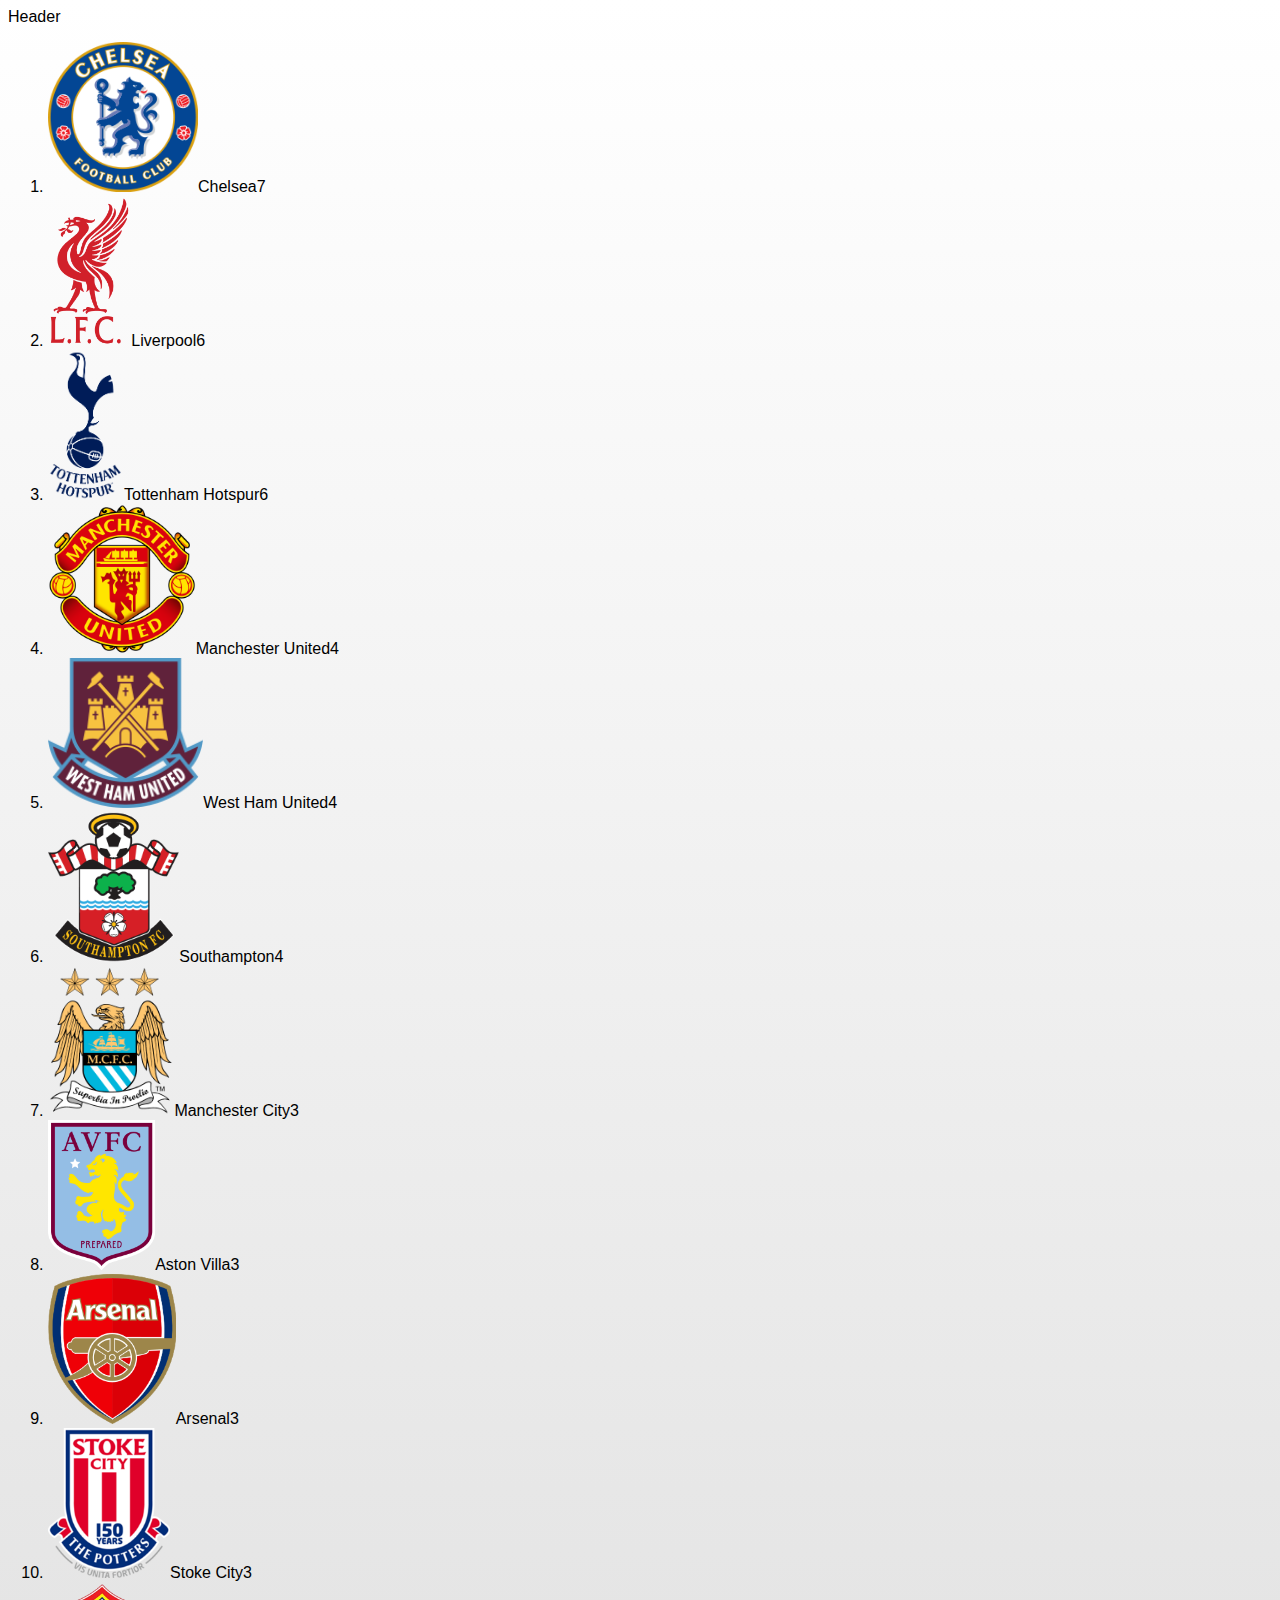
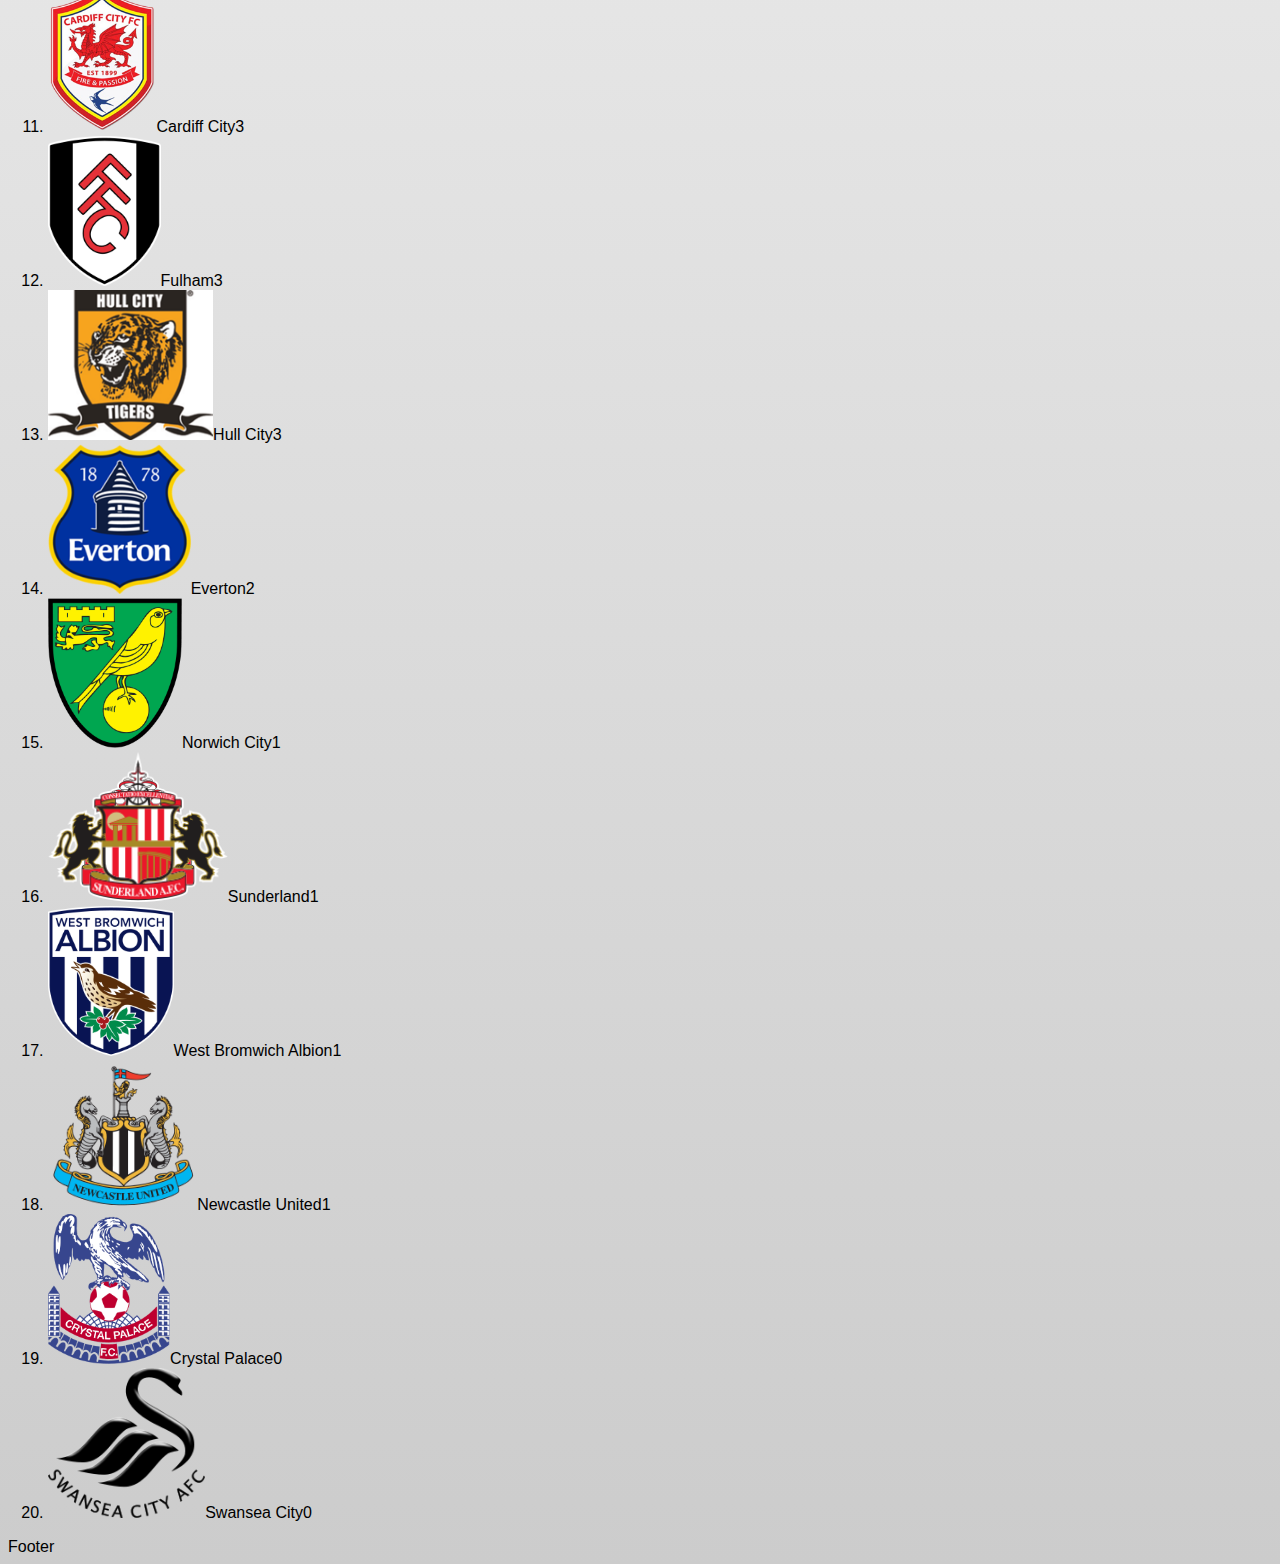
==== noko.html @ 5f419aff "ERB template set up and image assets added" ====
<!DOCTYPE html>

<html>
<head>
    <title>Current Standings: EPL</title>
    <link href="style.css" rel="stylesheet" type="text/css">
</head>

<body>
  
        <header>
        Header
        </header>

        <ol class="teams">
        
        <li class="champions"><img src="images_assets/chelsea.png" height="150px"><div="teamname">Chelsea</div><div="teampoints">7</li>
        
        <li class="champions"><img src="images_assets/liverpool.png" height="150px"><div="teamname">Liverpool</div><div="teampoints">6</li>
        
        <li class="champions"><img src="images_assets/tottenham hotspur.png" height="150px"><div="teamname">Tottenham Hotspur</div><div="teampoints">6</li>
        
        <li class="champions"><img src="images_assets/manchester united.png" height="150px"><div="teamname">Manchester United</div><div="teampoints">4</li>
        
        <li class="normal"><img src="images_assets/west ham united.png" height="150px"><div="teamname">West Ham United</div><div="teampoints">4</li>
        
        <li class="normal"><img src="images_assets/southampton.png" height="150px"><div="teamname">Southampton</div><div="teampoints">4</li>
        
        <li class="normal"><img src="images_assets/manchester city.png" height="150px"><div="teamname">Manchester City</div><div="teampoints">3</li>
        
        <li class="normal"><img src="images_assets/aston villa.png" height="150px"><div="teamname">Aston Villa</div><div="teampoints">3</li>
        
        <li class="normal"><img src="images_assets/arsenal.png" height="150px"><div="teamname">Arsenal</div><div="teampoints">3</li>
        
        <li class="normal"><img src="images_assets/stoke city.png" height="150px"><div="teamname">Stoke City</div><div="teampoints">3</li>
        
        <li class="normal"><img src="images_assets/cardiff city.png" height="150px"><div="teamname">Cardiff City</div><div="teampoints">3</li>
        
        <li class="normal"><img src="images_assets/fulham.png" height="150px"><div="teamname">Fulham</div><div="teampoints">3</li>
        
        <li class="normal"><img src="images_assets/hull city.png" height="150px"><div="teamname">Hull City</div><div="teampoints">3</li>
        
        <li class="normal"><img src="images_assets/everton.png" height="150px"><div="teamname">Everton</div><div="teampoints">2</li>
        
        <li class="normal"><img src="images_assets/norwich city.png" height="150px"><div="teamname">Norwich City</div><div="teampoints">1</li>
        
        <li class="normal"><img src="images_assets/sunderland.png" height="150px"><div="teamname">Sunderland</div><div="teampoints">1</li>
        
        <li class="normal"><img src="images_assets/west bromwich albion.png" height="150px"><div="teamname">West Bromwich Albion</div><div="teampoints">1</li>
        
        <li class="relegation"><img src="images_assets/newcastle united.png" height="150px"><div="teamname">Newcastle United</div><div="teampoints">1</li>
        
        <li class="relegation"><img src="images_assets/crystal palace.png" height="150px"><div="teamname">Crystal Palace</div><div="teampoints">0</li>
        
        <li class="relegation"><img src="images_assets/swansea city.png" height="150px"><div="teamname">Swansea City</div><div="teampoints">0</li>
        
        </ol>

        <footer>
        Footer
        </footer>
    
    
   
</body>
</html>
---- style.css ----
@import url(http://fonts.googleapis.com/css?family=Bubbler+One);

@import url(http://fonts.googleapis.com/css?family=Habibi);
/*imports*/
/*fonts*/
/*colors*/
/*mixins*/
.clear {
  clear: both;
}
/*some defaults*/
h1 {
  font-size: 42px;
  font-weight: bold;
}
h2 {
  font-size: 32px;
  font-weight: bold;
}
h3 {
  font-size: 22px;
  font-weight: bold;
}
h4 {
  font-size: 16px;
  font-weight: bold;
}
a {
  color: black;
  text-decoration: none;
}
a:hover {
  color: #4f393d;
}
ul {
  list-style-type: none;
}
/*our LESS*/
body {
  font-family: Helvetica, Arial, sans-serif;
  background-image: -moz-linear-gradient(top, #ffffff, #cccccc);
  background-image: -webkit-gradient(linear, left top, left bottom, from(#ffffff), to(#cccccc));
  background-image: -webkit-linear-gradient(top, #ffffff, #cccccc);
}
/*sidetabs*/
.sidetab {
  position: fixed;
  left: -200px;
  top: 50%;
  margin-top: 00px;
  transform: rotate(-90deg);
  -webkit-transform: rotate(-90deg);
  -moz-transform: rotate(-90deg);
  -o-transform: rotate(-90deg);
  -ms-transform: rotate(-90deg);
  filter: progid:DXImageTransform.Microsoft.BasicImage(rotation=3);
}
/* fancy schmancy transitions */
a {
  -webkit-transition-property: all;
  -webkit-transition-duration: 200ms;
  -webkit-transition-timing-function: linear, ease-in;
  -moz-transition-property: all;
  -moz-transition-duration: 200ms;
  -moz-transition-timing-function: linear, ease-in;
  -o-transition-property: color, text;
  -o-transition-duration: 200ms;
  -o-transition-timing-function: linear, ease-in;
}
/*sliding tab styling*/
#slideOut {
  position: fixed;
  width: 270px;
  height: 180px;
  top: 45%;
  left: -230px;
}
#slideClick {
  float: right;
  height: 180px;
  width: 40px;
  background: #b6c9ab;
  -webkit-border-radius: 0px 10px 10px 0px;
  -webkit-background-clip: padding-box;
  -moz-border-radius: 0px 10px 10px 0px;
  -moz-background-clip: padding;
  border-radius: 0px 10px 10px 0px;
  background-clip: padding-box;
}
#slideContent {
  background: #989d8a;
  width: 220px;
  height: 150px;
  padding: 30px 0 0 10px;
  float: left;
}
#tabtitle {
  color: #4f393d;
  width: 200px;
  margin-left: -85px;
  font-family: 'Habibi', Georgia, serif;
  transform: rotate(-90deg);
  -webkit-transform: rotate(-90deg);
  -moz-transform: rotate(-90deg);
  -o-transform: rotate(-90deg);
  -ms-transform: rotate(-90deg);
  filter: progid:DXImageTransform.Microsoft.BasicImage(rotation=3);
}
.infoicon {
  -webkit-opacity: 0.5;
  -moz-opacity: 0.5;
  opacity: 0.5;
}
.infoicon:hover {
  -webkit-opacity: 1;
  -moz-opacity: 1;
  opacity: 1;
}
.infoicon:first-child,
.infoicon:last-child {
  margin-left: 15px;
}
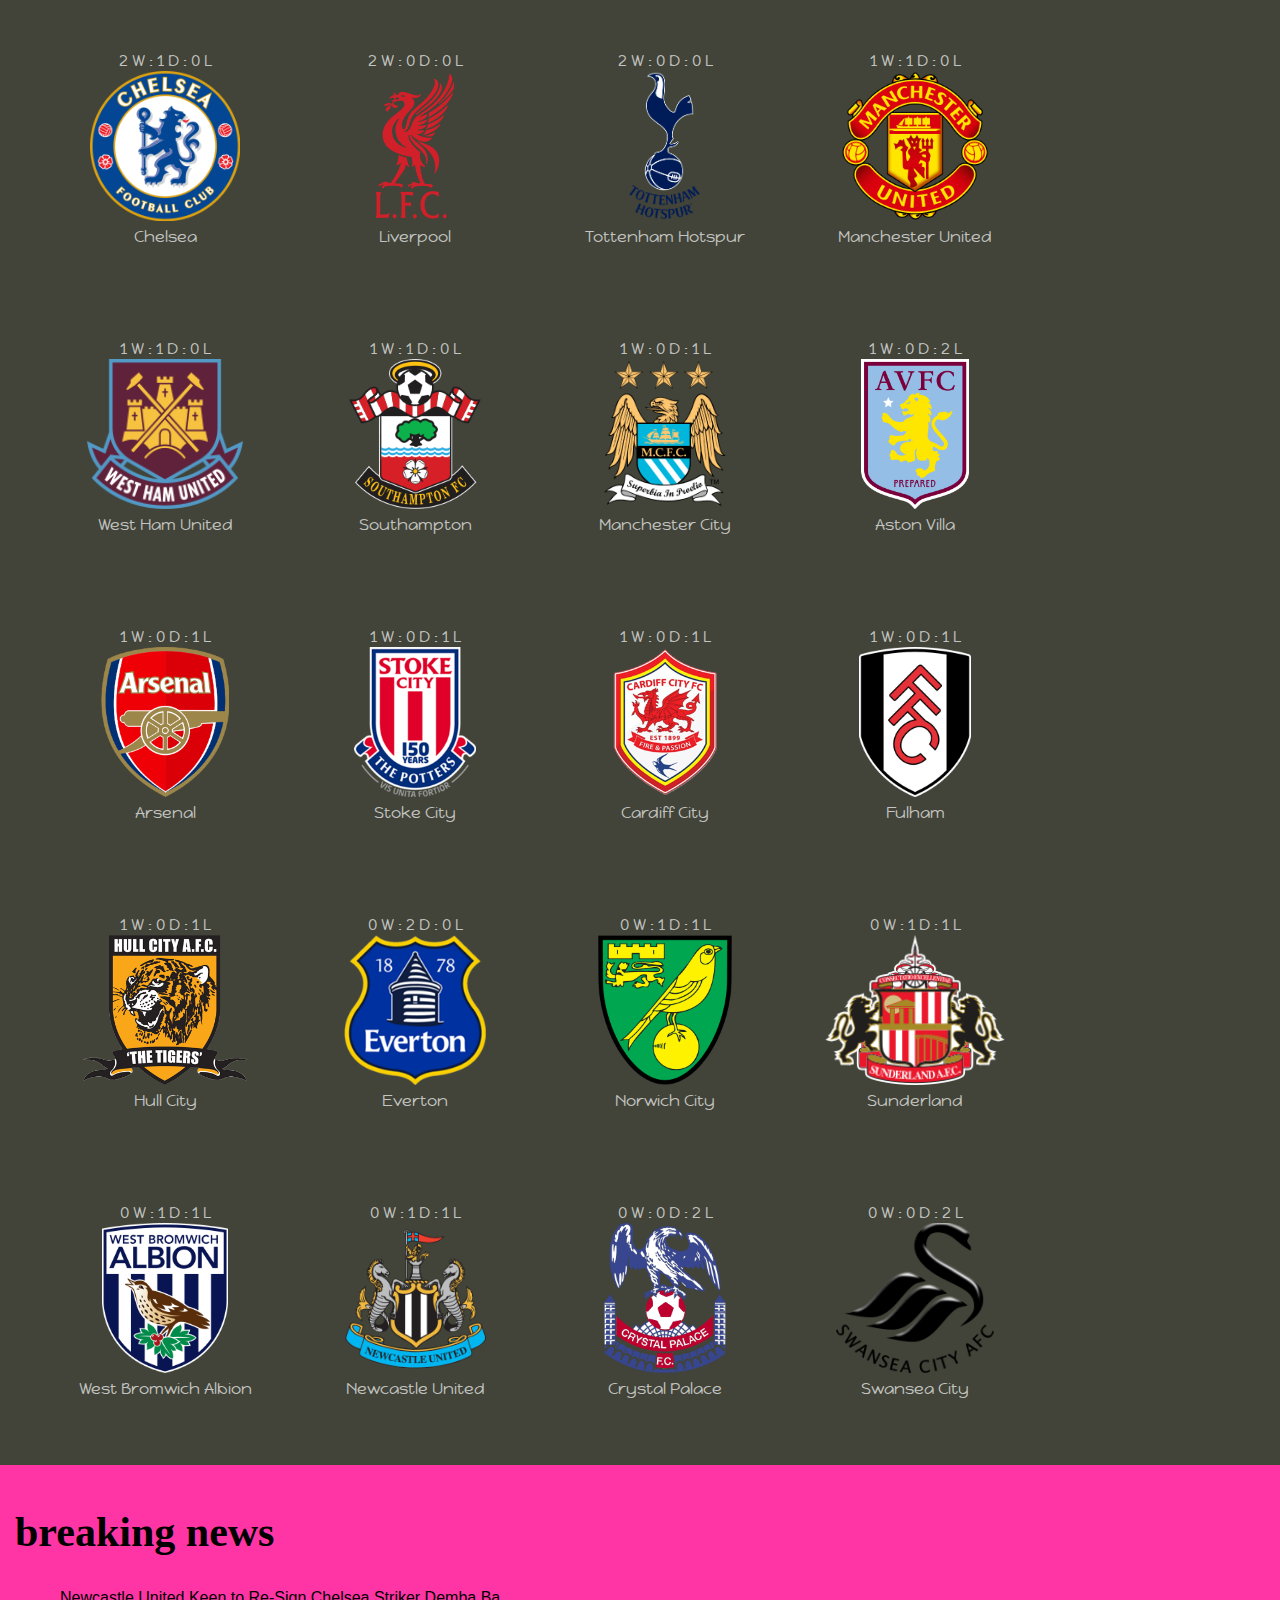
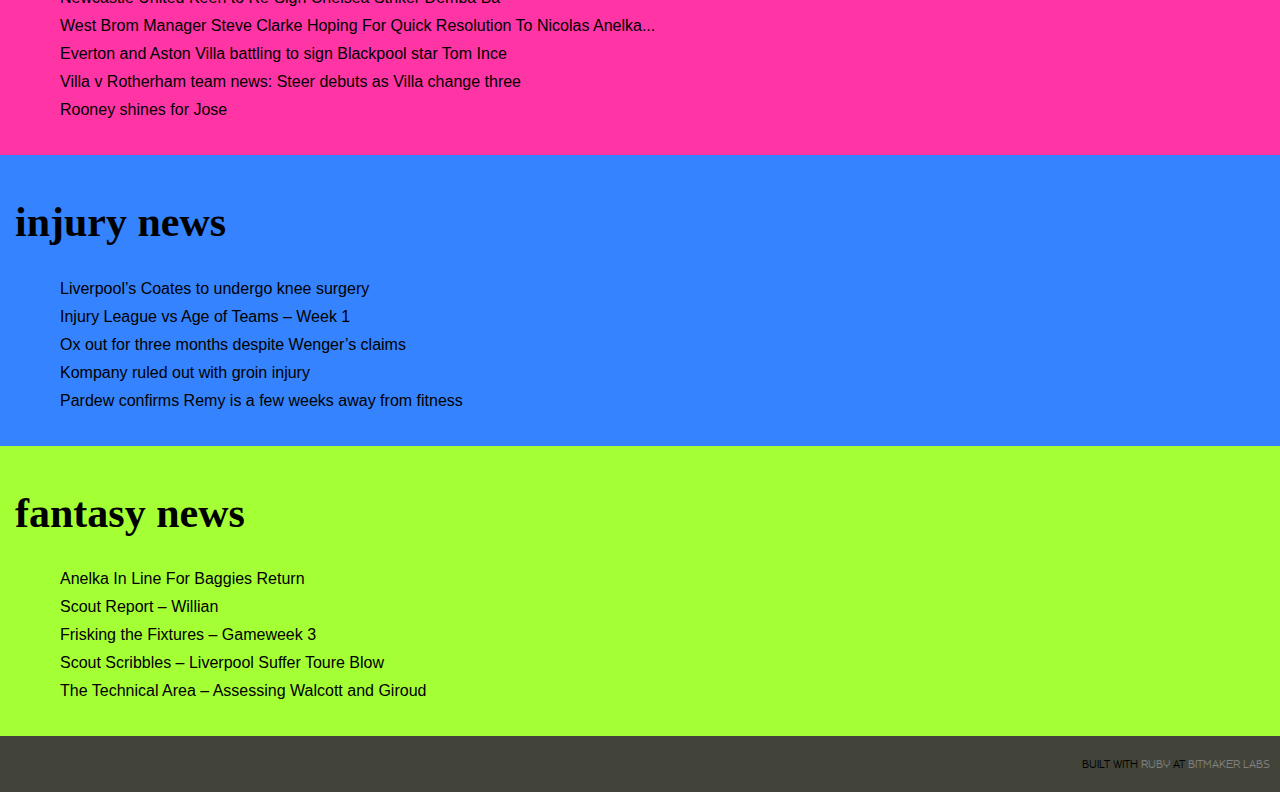
==== commit 6a1a19a4: "cleaned up HTML/CSS, need to refactor Ruby code" ====
--- a/noko.html
+++ b/noko.html
@@ -2,66 +2,328 @@
 
 <html>
 <head>
+
+    <meta http-equiv="Content-Type" content="text/html; charset=UTF-8" />
     <title>Current Standings: EPL</title>
+    <link rel="stylesheet" href="colorbox.css" />
+    <link rel="stylesheet" href="css/main.css">
     <link href="style.css" rel="stylesheet" type="text/css">
 </head>
 
 <body>
-  
-        <header>
-        Header
-        </header>
-
+    <div id="teamcontainer">
         <ol class="teams">
         
-        <li class="champions"><img src="images_assets/chelsea.png" height="150px"><div="teamname">Chelsea</div><div="teampoints">7</li>
-        
-        <li class="champions"><img src="images_assets/liverpool.png" height="150px"><div="teamname">Liverpool</div><div="teampoints">6</li>
-        
-        <li class="champions"><img src="images_assets/tottenham hotspur.png" height="150px"><div="teamname">Tottenham Hotspur</div><div="teampoints">6</li>
-        
-        <li class="champions"><img src="images_assets/manchester united.png" height="150px"><div="teamname">Manchester United</div><div="teampoints">4</li>
-        
-        <li class="normal"><img src="images_assets/west ham united.png" height="150px"><div="teamname">West Ham United</div><div="teampoints">4</li>
-        
-        <li class="normal"><img src="images_assets/southampton.png" height="150px"><div="teamname">Southampton</div><div="teampoints">4</li>
-        
-        <li class="normal"><img src="images_assets/manchester city.png" height="150px"><div="teamname">Manchester City</div><div="teampoints">3</li>
-        
-        <li class="normal"><img src="images_assets/aston villa.png" height="150px"><div="teamname">Aston Villa</div><div="teampoints">3</li>
-        
-        <li class="normal"><img src="images_assets/arsenal.png" height="150px"><div="teamname">Arsenal</div><div="teampoints">3</li>
-        
-        <li class="normal"><img src="images_assets/stoke city.png" height="150px"><div="teamname">Stoke City</div><div="teampoints">3</li>
-        
-        <li class="normal"><img src="images_assets/cardiff city.png" height="150px"><div="teamname">Cardiff City</div><div="teampoints">3</li>
-        
-        <li class="normal"><img src="images_assets/fulham.png" height="150px"><div="teamname">Fulham</div><div="teampoints">3</li>
-        
-        <li class="normal"><img src="images_assets/hull city.png" height="150px"><div="teamname">Hull City</div><div="teampoints">3</li>
-        
-        <li class="normal"><img src="images_assets/everton.png" height="150px"><div="teamname">Everton</div><div="teampoints">2</li>
-        
-        <li class="normal"><img src="images_assets/norwich city.png" height="150px"><div="teamname">Norwich City</div><div="teampoints">1</li>
-        
-        <li class="normal"><img src="images_assets/sunderland.png" height="150px"><div="teamname">Sunderland</div><div="teampoints">1</li>
-        
-        <li class="normal"><img src="images_assets/west bromwich albion.png" height="150px"><div="teamname">West Bromwich Albion</div><div="teampoints">1</li>
-        
-        <li class="relegation"><img src="images_assets/newcastle united.png" height="150px"><div="teamname">Newcastle United</div><div="teampoints">1</li>
-        
-        <li class="relegation"><img src="images_assets/crystal palace.png" height="150px"><div="teamname">Crystal Palace</div><div="teampoints">0</li>
-        
-        <li class="relegation"><img src="images_assets/swansea city.png" height="150px"><div="teamname">Swansea City</div><div="teampoints">0</li>
+            <li class="champions">
+            <div class="teamrecord">2 W : 1 D : 0 L  </div>
+            <img src="images/chelsea.png" height="150px">
+            <div class="teamname">Chelsea</div>
+            <div class="teampoints">7</div>
+            </li>
+            <div class="teampointsgraph"><img src="images/retro-zig-zag-pattern.png" height="50px"><img src="images/retro-zig-zag-pattern.png" height="50px"><img src="images/retro-zig-zag-pattern.png" height="50px"><img src="images/retro-zig-zag-pattern.png" height="50px"><img src="images/retro-zig-zag-pattern.png" height="50px"><img src="images/retro-zig-zag-pattern.png" height="50px"><img src="images/retro-zig-zag-pattern.png" height="50px"></div>
+        
+            <li class="champions">
+            <div class="teamrecord">2 W : 0 D : 0 L  </div>
+            <img src="images/liverpool.png" height="150px">
+            <div class="teamname">Liverpool</div>
+            <div class="teampoints">6</div>
+            </li>
+            <div class="teampointsgraph"><img src="images/retro-zig-zag-pattern.png" height="50px"><img src="images/retro-zig-zag-pattern.png" height="50px"><img src="images/retro-zig-zag-pattern.png" height="50px"><img src="images/retro-zig-zag-pattern.png" height="50px"><img src="images/retro-zig-zag-pattern.png" height="50px"><img src="images/retro-zig-zag-pattern.png" height="50px"></div>
+        
+            <li class="champions">
+            <div class="teamrecord">2 W : 0 D : 0 L  </div>
+            <img src="images/tottenham hotspur.png" height="150px">
+            <div class="teamname">Tottenham Hotspur</div>
+            <div class="teampoints">6</div>
+            </li>
+            <div class="teampointsgraph"><img src="images/retro-zig-zag-pattern.png" height="50px"><img src="images/retro-zig-zag-pattern.png" height="50px"><img src="images/retro-zig-zag-pattern.png" height="50px"><img src="images/retro-zig-zag-pattern.png" height="50px"><img src="images/retro-zig-zag-pattern.png" height="50px"><img src="images/retro-zig-zag-pattern.png" height="50px"></div>
+        
+            <li class="champions">
+            <div class="teamrecord">1 W : 1 D : 0 L  </div>
+            <img src="images/manchester united.png" height="150px">
+            <div class="teamname">Manchester United</div>
+            <div class="teampoints">4</div>
+            </li>
+            <div class="teampointsgraph"><img src="images/retro-zig-zag-pattern.png" height="50px"><img src="images/retro-zig-zag-pattern.png" height="50px"><img src="images/retro-zig-zag-pattern.png" height="50px"><img src="images/retro-zig-zag-pattern.png" height="50px"></div>
+        
+            <li class="normal">
+            <div class="teamrecord">1 W : 1 D : 0 L  </div>
+            <img src="images/west ham united.png" height="150px">
+            <div class="teamname">West Ham United</div>
+            <div class="teampoints">4</div>
+            </li>
+            <div class="teampointsgraph"><img src="images/retro-zig-zag-pattern.png" height="50px"><img src="images/retro-zig-zag-pattern.png" height="50px"><img src="images/retro-zig-zag-pattern.png" height="50px"><img src="images/retro-zig-zag-pattern.png" height="50px"></div>
+        
+            <li class="normal">
+            <div class="teamrecord">1 W : 1 D : 0 L  </div>
+            <img src="images/southampton.png" height="150px">
+            <div class="teamname">Southampton</div>
+            <div class="teampoints">4</div>
+            </li>
+            <div class="teampointsgraph"><img src="images/retro-zig-zag-pattern.png" height="50px"><img src="images/retro-zig-zag-pattern.png" height="50px"><img src="images/retro-zig-zag-pattern.png" height="50px"><img src="images/retro-zig-zag-pattern.png" height="50px"></div>
+        
+            <li class="normal">
+            <div class="teamrecord">1 W : 0 D : 1 L  </div>
+            <img src="images/manchester city.png" height="150px">
+            <div class="teamname">Manchester City</div>
+            <div class="teampoints">3</div>
+            </li>
+            <div class="teampointsgraph"><img src="images/retro-zig-zag-pattern.png" height="50px"><img src="images/retro-zig-zag-pattern.png" height="50px"><img src="images/retro-zig-zag-pattern.png" height="50px"></div>
+        
+            <li class="normal">
+            <div class="teamrecord">1 W : 0 D : 2 L  </div>
+            <img src="images/aston villa.png" height="150px">
+            <div class="teamname">Aston Villa</div>
+            <div class="teampoints">3</div>
+            </li>
+            <div class="teampointsgraph"><img src="images/retro-zig-zag-pattern.png" height="50px"><img src="images/retro-zig-zag-pattern.png" height="50px"><img src="images/retro-zig-zag-pattern.png" height="50px"></div>
+        
+            <li class="normal">
+            <div class="teamrecord">1 W : 0 D : 1 L  </div>
+            <img src="images/arsenal.png" height="150px">
+            <div class="teamname">Arsenal</div>
+            <div class="teampoints">3</div>
+            </li>
+            <div class="teampointsgraph"><img src="images/retro-zig-zag-pattern.png" height="50px"><img src="images/retro-zig-zag-pattern.png" height="50px"><img src="images/retro-zig-zag-pattern.png" height="50px"></div>
+        
+            <li class="normal">
+            <div class="teamrecord">1 W : 0 D : 1 L  </div>
+            <img src="images/stoke city.png" height="150px">
+            <div class="teamname">Stoke City</div>
+            <div class="teampoints">3</div>
+            </li>
+            <div class="teampointsgraph"><img src="images/retro-zig-zag-pattern.png" height="50px"><img src="images/retro-zig-zag-pattern.png" height="50px"><img src="images/retro-zig-zag-pattern.png" height="50px"></div>
+        
+            <li class="normal">
+            <div class="teamrecord">1 W : 0 D : 1 L  </div>
+            <img src="images/cardiff city.png" height="150px">
+            <div class="teamname">Cardiff City</div>
+            <div class="teampoints">3</div>
+            </li>
+            <div class="teampointsgraph"><img src="images/retro-zig-zag-pattern.png" height="50px"><img src="images/retro-zig-zag-pattern.png" height="50px"><img src="images/retro-zig-zag-pattern.png" height="50px"></div>
+        
+            <li class="normal">
+            <div class="teamrecord">1 W : 0 D : 1 L  </div>
+            <img src="images/fulham.png" height="150px">
+            <div class="teamname">Fulham</div>
+            <div class="teampoints">3</div>
+            </li>
+            <div class="teampointsgraph"><img src="images/retro-zig-zag-pattern.png" height="50px"><img src="images/retro-zig-zag-pattern.png" height="50px"><img src="images/retro-zig-zag-pattern.png" height="50px"></div>
+        
+            <li class="normal">
+            <div class="teamrecord">1 W : 0 D : 1 L  </div>
+            <img src="images/hull city.png" height="150px">
+            <div class="teamname">Hull City</div>
+            <div class="teampoints">3</div>
+            </li>
+            <div class="teampointsgraph"><img src="images/retro-zig-zag-pattern.png" height="50px"><img src="images/retro-zig-zag-pattern.png" height="50px"><img src="images/retro-zig-zag-pattern.png" height="50px"></div>
+        
+            <li class="normal">
+            <div class="teamrecord">0 W : 2 D : 0 L  </div>
+            <img src="images/everton.png" height="150px">
+            <div class="teamname">Everton</div>
+            <div class="teampoints">2</div>
+            </li>
+            <div class="teampointsgraph"><img src="images/retro-zig-zag-pattern.png" height="50px"><img src="images/retro-zig-zag-pattern.png" height="50px"></div>
+        
+            <li class="normal">
+            <div class="teamrecord">0 W : 1 D : 1 L  </div>
+            <img src="images/norwich city.png" height="150px">
+            <div class="teamname">Norwich City</div>
+            <div class="teampoints">1</div>
+            </li>
+            <div class="teampointsgraph"><img src="images/retro-zig-zag-pattern.png" height="50px"></div>
+        
+            <li class="normal">
+            <div class="teamrecord">0 W : 1 D : 1 L  </div>
+            <img src="images/sunderland.png" height="150px">
+            <div class="teamname">Sunderland</div>
+            <div class="teampoints">1</div>
+            </li>
+            <div class="teampointsgraph"><img src="images/retro-zig-zag-pattern.png" height="50px"></div>
+        
+            <li class="normal">
+            <div class="teamrecord">0 W : 1 D : 1 L  </div>
+            <img src="images/west bromwich albion.png" height="150px">
+            <div class="teamname">West Bromwich Albion</div>
+            <div class="teampoints">1</div>
+            </li>
+            <div class="teampointsgraph"><img src="images/retro-zig-zag-pattern.png" height="50px"></div>
+        
+            <li class="relegation">
+            <div class="teamrecord">0 W : 1 D : 1 L  </div>
+            <img src="images/newcastle united.png" height="150px">
+            <div class="teamname">Newcastle United</div>
+            <div class="teampoints">1</div>
+            </li>
+            <div class="teampointsgraph"><img src="images/retro-zig-zag-pattern.png" height="50px"></div>
+        
+            <li class="relegation">
+            <div class="teamrecord">0 W : 0 D : 2 L  </div>
+            <img src="images/crystal palace.png" height="150px">
+            <div class="teamname">Crystal Palace</div>
+            <div class="teampoints">0</div>
+            </li>
+            <div class="teampointsgraph"></div>
+        
+            <li class="relegation">
+            <div class="teamrecord">0 W : 0 D : 2 L  </div>
+            <img src="images/swansea city.png" height="150px">
+            <div class="teamname">Swansea City</div>
+            <div class="teampoints">0</div>
+            </li>
+            <div class="teampointsgraph"></div>
         
         </ol>
-
-        <footer>
-        Footer
-        </footer>
-    
-    
-   
+    </div>
+        
+    <br style="clear:both" />
+        
+    <div id="breakingnews">
+        <h1>breaking news</h1>
+        <ul class="newsheadlines">
+            
+                
+                <li><a href="http://www.newsnow.co.uk/A/664638885?-1841:2178">Newcastle United Keen to Re-Sign Chelsea Striker Demba Ba</a></li>
+                
+            
+                
+                <li><a href="http://www.newsnow.co.uk/A/664638884?-1841:2178">West Brom Manager Steve Clarke Hoping For Quick Resolution To Nicolas Anelka...</a></li>
+                
+            
+                
+                <li><a href="http://www.newsnow.co.uk/A/664638855?-1841:2178">Everton and Aston Villa battling to sign Blackpool star Tom Ince</a></li>
+                
+            
+                
+                <li><a href="http://www.newsnow.co.uk/A/664638764?-1841:2178">Villa v Rotherham team news: Steer debuts as Villa change three</a></li>
+                
+            
+                
+                <li><a href="http://www.newsnow.co.uk/A/664638534?-1841:2178">Rooney shines for Jose</a></li>
+                
+            
+                
+            
+                
+            
+                
+            
+                
+            
+                
+            
+                
+            
+                
+            
+                
+            
+                
+            
+                
+            
+        </ul>
+    </div>
+        
+    <div id="injurynews">
+        <h1>injury news</h1>
+            <ul class="newsheadlines">
+            
+                
+            
+                
+            
+                
+            
+                
+            
+                
+            
+                
+                <li><a href="http://injuryleague.com/2013/08/liverpools-coates-to-undergo-knee-surgery/">Liverpool’s Coates to undergo knee surgery</a></li>
+                
+            
+                
+                <li><a href="http://injuryleague.com/2013/08/injury-league-vs-age-of-teams-week-1/">Injury League vs Age of Teams – Week 1</a></li>
+                
+            
+                
+                <li><a href="http://injuryleague.com/2013/08/ox-out-for-three-months-despite-wengers-claims/">Ox out for three months despite Wenger’s claims</a></li>
+                
+            
+                
+                <li><a href="http://injuryleague.com/2013/08/kompany-ruled-out-with-groin-injury/">Kompany ruled out with groin injury</a></li>
+                
+            
+                
+                <li><a href="http://injuryleague.com/2013/08/pardew-confirms-remy-is-a-few-weeks-away-from-fitness/">Pardew confirms Remy is a few weeks away from fitness</a></li>
+                
+            
+                
+            
+                
+            
+                
+            
+                
+            
+                
+            
+            </ul>
+    </div>
+        
+    <div id="fantasynews">
+        <h1>fantasy news</h1>
+            <ul class="newsheadlines">
+            
+                
+            
+                
+            
+                
+            
+                
+            
+                
+            
+                
+            
+                
+            
+                
+            
+                
+            
+                
+            
+                
+                <li><a href="http://www.fantasyfootballscout.co.uk/2013/08/28/anelka-in-line-for-baggies-return/">Anelka In Line For Baggies Return</a></li>
+                
+            
+                
+                <li><a href="http://www.fantasyfootballscout.co.uk/2013/08/28/scout-report-willian/">Scout Report – Willian</a></li>
+                
+            
+                
+                <li><a href="http://www.fantasyfootballscout.co.uk/2013/08/28/frisking-the-fixtures-gameweek-3-2/">Frisking the Fixtures – Gameweek 3</a></li>
+                
+            
+                
+                <li><a href="http://www.fantasyfootballscout.co.uk/2013/08/28/scout-scribbles-liverpool-suffer-toure-blow/">Scout Scribbles – Liverpool Suffer Toure Blow</a></li>
+                
+            
+                
+                <li><a href="http://www.fantasyfootballscout.co.uk/2013/08/27/the-technical-area-assessing-walcott-and-giroud/">The Technical Area – Assessing Walcott and Giroud</a></li>
+                
+            
+            </ul>
+    </div>
+        
+    <footer>
+        <p class="footerinfo">built with <a href="http://www.ruby-lang.org">Ruby</a> at <a href="http://www.bitmakerlabs.com">Bitmaker Labs</a></p>
+    </footer>
+      
 </body>
 </html>
 
--- a/style.css
+++ b/style.css
@@ -1,6 +1,6 @@
-@import url(http://fonts.googleapis.com/css?family=Bubbler+One);
+@import url(http://fonts.googleapis.com/css?family=Montserrat);
 
-@import url(http://fonts.googleapis.com/css?family=Habibi);
+@import url(http://fonts.googleapis.com/css?family=Happy+Monkey);
 /*imports*/
 /*fonts*/
 /*colors*/
@@ -9,6 +9,11 @@
   clear: both;
 }
 /*some defaults*/
+html,
+body {
+  margin: 0;
+  padding: 0;
+}
 h1 {
   font-size: 42px;
   font-weight: bold;
@@ -25,98 +30,116 @@
   font-size: 16px;
   font-weight: bold;
 }
+ul {
+  list-style-type: none;
+}
 a {
-  color: black;
   text-decoration: none;
 }
 a:hover {
-  color: #4f393d;
-}
-ul {
-  list-style-type: none;
+  -webkit-opacity: 0.9;
+  -moz-opacity: 0.9;
+  opacity: 0.9;
 }
 /*our LESS*/
 body {
-  font-family: Helvetica, Arial, sans-serif;
-  background-image: -moz-linear-gradient(top, #ffffff, #cccccc);
-  background-image: -webkit-gradient(linear, left top, left bottom, from(#ffffff), to(#cccccc));
-  background-image: -webkit-linear-gradient(top, #ffffff, #cccccc);
+  font-family: "@sans";
+  background: #424439;
 }
-/*sidetabs*/
-.sidetab {
-  position: fixed;
-  left: -200px;
-  top: 50%;
-  margin-top: 00px;
-  transform: rotate(-90deg);
-  -webkit-transform: rotate(-90deg);
-  -moz-transform: rotate(-90deg);
-  -o-transform: rotate(-90deg);
-  -ms-transform: rotate(-90deg);
-  filter: progid:DXImageTransform.Microsoft.BasicImage(rotation=3);
+body a {
+  color: black;
 }
-/* fancy schmancy transitions */
-a {
-  -webkit-transition-property: all;
-  -webkit-transition-duration: 200ms;
-  -webkit-transition-timing-function: linear, ease-in;
-  -moz-transition-property: all;
-  -moz-transition-duration: 200ms;
-  -moz-transition-timing-function: linear, ease-in;
-  -o-transition-property: color, text;
-  -o-transition-duration: 200ms;
-  -o-transition-timing-function: linear, ease-in;
+div#breakingnews {
+  background: #ff35a5;
+  padding: 15px;
+  width: 100%;
 }
-/*sliding tab styling*/
-#slideOut {
-  position: fixed;
-  width: 270px;
-  height: 180px;
-  top: 45%;
-  left: -230px;
+div#injurynews {
+  background: #3583ff;
+  padding: 15px;
+  width: 100%;
 }
-#slideClick {
+div#fantasynews {
+  background: #a5ff35;
+  padding: 15px;
+  width: 100%;
+}
+footer {
   float: right;
-  height: 180px;
-  width: 40px;
-  background: #b6c9ab;
-  -webkit-border-radius: 0px 10px 10px 0px;
-  -webkit-background-clip: padding-box;
-  -moz-border-radius: 0px 10px 10px 0px;
-  -moz-background-clip: padding;
-  border-radius: 0px 10px 10px 0px;
-  background-clip: padding-box;
+  padding: 10px;
+  text-transform: uppercase;
+  font-size: .7em;
+  font-family: "happy monkey";
 }
-#slideContent {
-  background: #989d8a;
-  width: 220px;
-  height: 150px;
-  padding: 30px 0 0 10px;
+footer a {
+  text-decoration: none;
+  color: grey;
+}
+.teampointsgraph {
+  height: 25px;
+  display: none;
   float: left;
 }
-#tabtitle {
-  color: #4f393d;
-  width: 200px;
-  margin-left: -85px;
-  font-family: 'Habibi', Georgia, serif;
-  transform: rotate(-90deg);
-  -webkit-transform: rotate(-90deg);
-  -moz-transform: rotate(-90deg);
-  -o-transform: rotate(-90deg);
-  -ms-transform: rotate(-90deg);
-  filter: progid:DXImageTransform.Microsoft.BasicImage(rotation=3);
+.teampoints {
+  -webkit-opacity: 0;
+  -moz-opacity: 0;
+  opacity: 0;
+  font-size: 6em;
+  display: inline-block;
+  margin-top: -200px;
+  font-weight: bold;
 }
-.infoicon {
-  -webkit-opacity: 0.5;
-  -moz-opacity: 0.5;
-  opacity: 0.5;
-}
-.infoicon:hover {
+.teampoints:hover {
   -webkit-opacity: 1;
   -moz-opacity: 1;
   opacity: 1;
 }
-.infoicon:first-child,
-.infoicon:last-child {
-  margin-left: 15px;
+#teamcontainer {
+  width: 100%;
+  margin: 25px auto;
 }
+.teams {
+  list-style-type: none;
+  font-family: "happy monkey";
+}
+.teams li {
+  width: 200px;
+  padding: 25px;
+  float: left;
+  text-align: center;
+  color: rgba(255, 255, 255, 0.7);
+}
+.teams li:hover {
+  background: rgba(255, 255, 255, 0.2);
+  border-radius: 0px;
+}
+.teams li.champions:hover {
+  background: rgba(0, 100, 100, 0.3);
+}
+.teams li.relegation:hover {
+  background: rgba(100, 0, 0, 0.3);
+}
+.window h1 {
+  padding: 5px 15px;
+  font-family: "montserrat";
+}
+.newsheadlines li {
+  padding: 5px;
+  font-family: Helvetica, Arial, sans-serif;
+}
+/* fancy schmancy transitions */
+li {
+  -webkit-transition: background-color 1s linear;
+  -moz-transition: background-color 1s linear;
+  -o-transition: background-color 1s linear;
+  -ms-transition: background-color 1s linear;
+  transition: background-color 1s linear;
+}
+li img,
+.teampoints {
+  -webkit-transition: all 1s linear;
+  -moz-transition: all 1s linear;
+  -o-transition: all 1s linear;
+  -ms-transition: all 1s linear;
+  transition: all 1s linear;
+}
